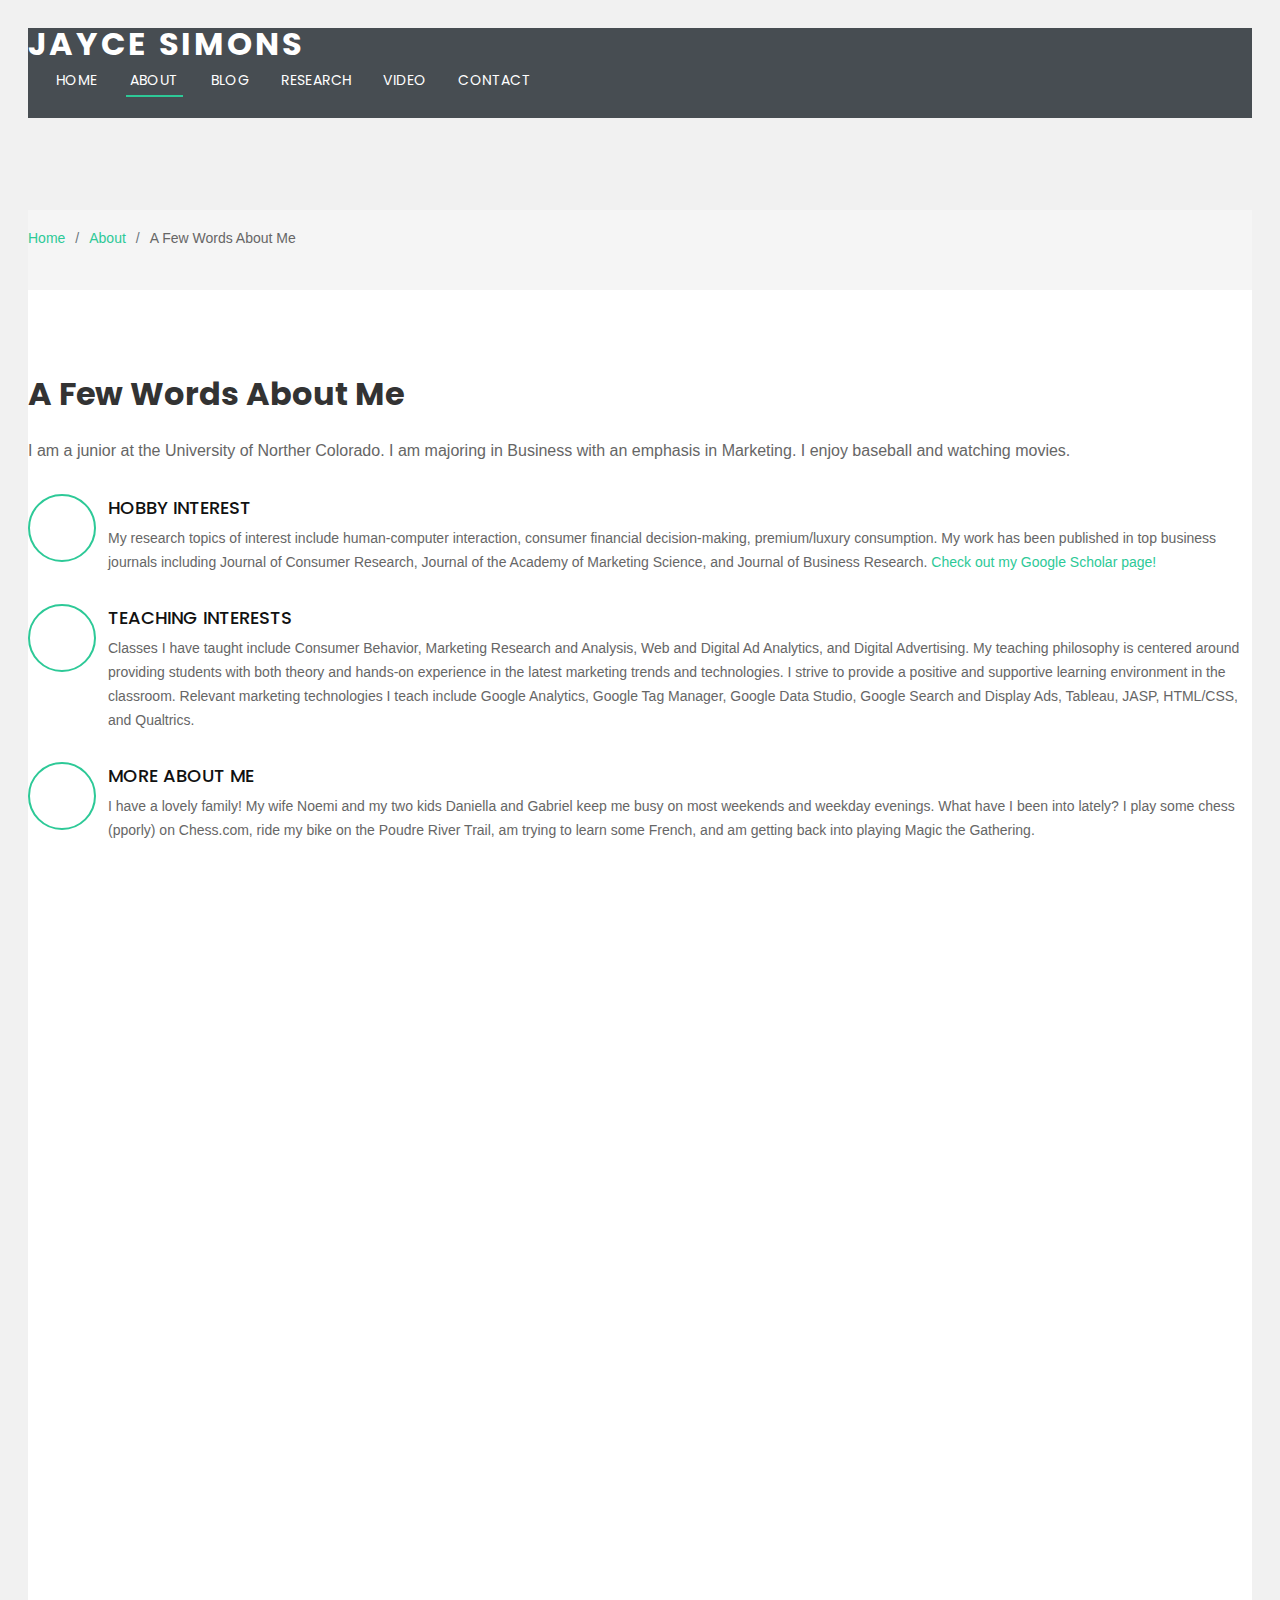
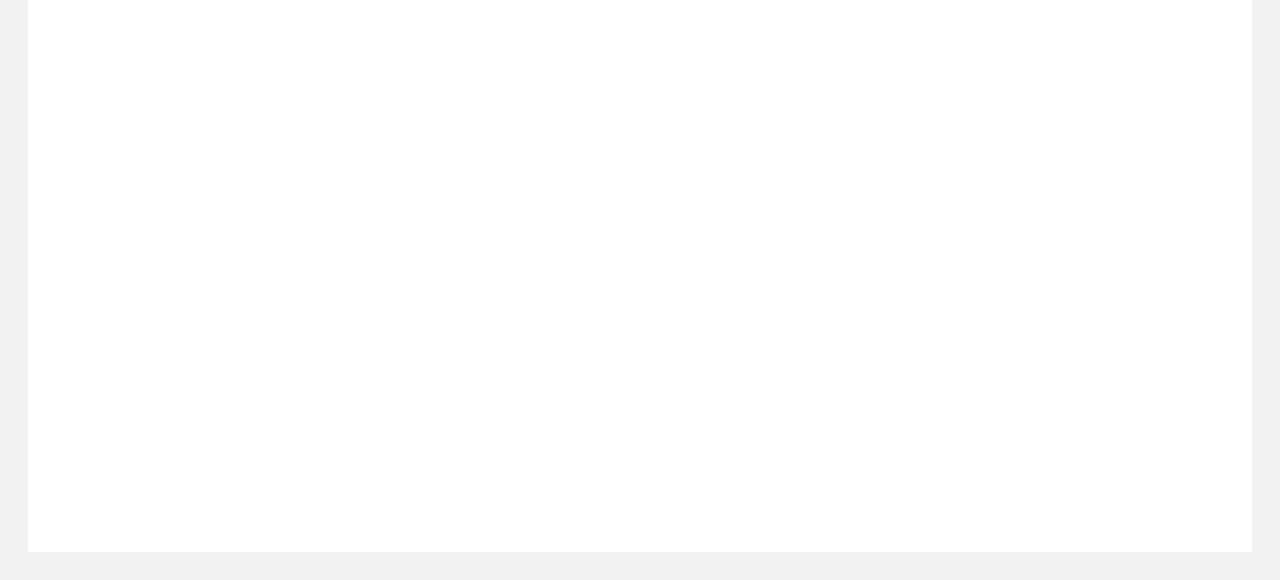
==== about.html @ 48fce74f "changed interest title" ====
<!DOCTYPE html>
<html lang="en">

<head>
  <meta charset="utf-8">
  <meta content="width=device-width, initial-scale=1.0" name="viewport">

  <title>A Few Words About Me</title>
  <meta name="description" content="This page is an overview of my professional and personal interests" >
  <meta name="keywords" content="Daniel Brannon, about me" >

  <!-- Favicons -->
  <link href="assets/img/cat-favicon.png" rel="icon">
  <link href="assets/img/apple-touch-icon.png" rel="apple-touch-icon">

  <!-- Google Fonts -->
  <link href="https://fonts.googleapis.com/css?family=Open+Sans:300,300i,400,400i,700,700i|Poppins:300,400,500,700" rel="stylesheet">

  <!-- Vendor CSS Files -->
  <link href="assets/vendor/aos/aos.css" rel="stylesheet">
  <link href="assets/vendor/bootstrap/css/bootstrap.min.css" rel="stylesheet">
  <link href="assets/vendor/bootstrap-icons/bootstrap-icons.css" rel="stylesheet">
  <link href="assets/vendor/boxicons/css/boxicons.min.css" rel="stylesheet">
  <link href="assets/vendor/glightbox/css/glightbox.min.css" rel="stylesheet">
  <link href="assets/vendor/swiper/swiper-bundle.min.css" rel="stylesheet">

  <!-- Template Main CSS File -->
  <link href="assets/css/style.css" rel="stylesheet">

</head>

<body>

  <!-- ======= Header ======= -->
  <header id="header" class="fixed-top d-flex align-items-center ">
    <div class="container d-flex justify-content-between align-items-center">

      <div id="logo">
        <h1><a href="index.html">Jayce Simons</a></h1> <!-- use this to place your name at the top left of the page THIS IS A TEST OF WEB VSTUDIO-->
      </div>

      <nav id="navbar" class="navbar">
        <ul>
          <li><a class="nav-link scrollto " href="index.html">Home</a></li>
          <li><a class="nav-link scrollto active" href="about.html">About</a></li>
          <li><a class="nav-link scrollto" href="blog.html">Blog</a></li>
          <li><a class="nav-link scrollto" href="research1.html">Research</a></li>
          <li><a class="nav-link scrollto" href="video.html">Video</a></li>
          <li><a class="nav-link scrollto" href="contact.html">Contact</a></li>
        </ul>
        <i class="bi bi-list mobile-nav-toggle"></i>
      </nav><!-- .navbar -->
    </div>
  </header><!-- End Header -->

  <main id="main">

    <!-- ======= Breadcrumbs Section ======= -->
    <section class="breadcrumbs">
      <div class="container">

        <div class="d-flex justify-content-between align-items-center">
          <ol>
            <li><a href="index.html">Home</a></li>
            <li><a href="about.html">About</a></li>
            <li>A Few Words About Me</li>
          </ol>
        </div>

      </div>
    </section><!-- Breadcrumbs Section -->

    <!-- ======= About Section ======= -->
    <section id="about">
      <div class="container" data-aos="fade-up">
        <div class="row about-container">

          <div class="col-lg-6 content order-lg-1 order-2">
            <h2 class="title">A Few Words About Me</h2>
            <p>
              I am a junior at the University of Norther Colorado. I am majoring in Business with an emphasis in Marketing. I enjoy baseball and watching movies.
            </p>

            <div class="icon-box" data-aos="fade-up" data-aos-delay="100">
              <div class="icon"><i class="bi bi-briefcase"></i></div>
              <h4 class="title"><a href="">Hobby Interest</a></h4>
              <p class="description">My research topics of interest include human-computer interaction, consumer financial decision-making, premium/luxury consumption. My work has been published in top business journals including Journal of Consumer Research, Journal of the Academy of Marketing Science, and Journal of Business Research. <a href = https://scholar.google.com/citations?user=rDQdoI0AAAAJ&hl=en> Check out my Google Scholar page!</a></p>
            </div>

            <div class="icon-box" data-aos="fade-up" data-aos-delay="200">
              <div class="icon"><i class="bi bi-card-checklist"></i></div>
              <h4 class="title"><a href="">Teaching Interests</a></h4>
              <p class="description">Classes I have taught include Consumer Behavior, Marketing Research and Analysis, Web and Digital Ad Analytics, and Digital Advertising. My teaching philosophy is centered around providing students with both theory and hands-on experience in the latest marketing trends and technologies. I strive to provide a positive and supportive learning environment in the classroom. Relevant marketing technologies I teach include Google Analytics, Google Tag Manager, Google Data Studio, Google Search and Display Ads, Tableau, JASP, HTML/CSS, and Qualtrics.</p>
            </div>

            <div class="icon-box" data-aos="fade-up" data-aos-delay="300">
              <div class="icon"><i class="bi bi-binoculars"></i></div>
              <h4 class="title"><a href="">More About Me</a></h4>
              <p class="description">I have a lovely family! My wife Noemi and my two kids Daniella and Gabriel keep me busy on most weekends and weekday evenings. What have I been into lately? I play some chess (pporly) on Chess.com, ride my bike on the Poudre River Trail, am trying to learn some French, and am getting back into playing Magic the Gathering.</p>
            </div>

          </div>

          <div class="col-lg-6 background order-lg-2 order-1" data-aos="fade-left" data-aos-delay="100"></div>
        </div>

      </div>
    </section><!-- End About Section -->

  </main><!-- End #main -->

  <a href="#" class="back-to-top d-flex align-items-center justify-content-center"><i class="bi bi-arrow-up-short"></i></a>

  <!-- Vendor JS Files -->
  <script src="assets/vendor/purecounter/purecounter.js"></script>
  <script src="assets/vendor/aos/aos.js"></script>
  <script src="assets/vendor/bootstrap/js/bootstrap.bundle.min.js"></script>
  <script src="assets/vendor/glightbox/js/glightbox.min.js"></script>
  <script src="assets/vendor/isotope-layout/isotope.pkgd.min.js"></script>
  <script src="assets/vendor/swiper/swiper-bundle.min.js"></script>
  <script src="assets/vendor/php-email-form/validate.js"></script>

  <!-- Template Main JS File -->
  <script src="assets/js/main.js"></script>

</body>

</html>
---- assets/css/style.css ----
/**
* Template Name: Regna - v4.7.0
* Template URL: https://bootstrapmade.com/regna-bootstrap-onepage-template/
* Author: BootstrapMade.com
* License: https://bootstrapmade.com/license/
*/

/*--------------------------------------------------------------
# General
--------------------------------------------------------------*/
body {
  background: #fff;
  color: #666666;
  font-family: "Open Sans", sans-serif;
}

a {
  color: #2dc997;
  text-decoration: none;
}

a:hover, a:active, a:focus {
  color: #2dca98;
  outline: none;
  text-decoration: none;
}

p {
  padding: 0;
  margin: 0 0 30px 0;
}

h1, h2, h3, h4, h5, h6 {
  font-family: "Poppins", sans-serif;
  font-weight: 400;
  margin: 0 0 20px 0;
  padding: 0;
}

/*--------------------------------------------------------------
# Back to top button
--------------------------------------------------------------*/
.back-to-top {
  position: fixed;
  visibility: hidden;
  opacity: 0;
  right: 15px;
  bottom: 15px;
  z-index: 996;
  background: #2dc997;
  width: 40px;
  height: 40px;
  border-radius: 4px;
  transition: all 0.4s;
}
.back-to-top i {
  font-size: 28px;
  color: #fff;
  line-height: 0;
}
.back-to-top:hover {
  background: #49d6a9;
  color: #fff;
}
.back-to-top.active {
  visibility: visible;
  opacity: 1;
}

/*--------------------------------------------------------------
# Disable AOS delay on mobile
--------------------------------------------------------------*/
@media screen and (max-width: 768px) {
  [data-aos-delay] {
    transition-delay: 0 !important;
  }
}
/*--------------------------------------------------------------
# Header
--------------------------------------------------------------*/
#header {
  height: 90px;
  transition: all 0.5s;
  z-index: 997;
  background: rgba(52, 59, 64, 0.9);
}
#header #logo h1 {
  font-size: 32px;
  margin: 0;
  line-height: 1;
  font-family: "Poppins", sans-serif;
  font-weight: 700;
  letter-spacing: 3px;
  text-transform: uppercase;
}
#header #logo h1 a, #header #logo h1 a:hover {
  color: #fff;
}
#header #logo img {
  padding: 0;
  margin: 0;
}
#header.header-transparent {
  background: transparent;
}
#header.header-scrolled {
  background: rgba(52, 59, 64, 0.9);
  height: 70px;
  transition: all 0.5s;
}

.scrolled-offset {
  margin-top: 70px;
}

/*--------------------------------------------------------------
# Navigation Menu
--------------------------------------------------------------*/
/**
* Desktop Navigation 
*/
.navbar {
  padding: 0;
}
.navbar ul {
  margin: 0;
  padding: 0;
  display: flex;
  list-style: none;
  align-items: center;
}
.navbar li {
  position: relative;
}
.navbar > ul > li {
  white-space: nowrap;
  padding: 10px 0 10px 24px;
}
.navbar a, .navbar a:focus {
  display: flex;
  align-items: center;
  justify-content: space-between;
  font-family: "Poppins", sans-serif;
  color: #fff;
  font-size: 14px;
  padding: 0 4px;
  white-space: nowrap;
  transition: 0.3s;
  letter-spacing: 0.4px;
  position: relative;
  text-transform: uppercase;
}
.navbar a i, .navbar a:focus i {
  font-size: 12px;
  line-height: 0;
  margin-left: 5px;
}
.navbar > ul > li > a:before {
  content: "";
  position: absolute;
  width: 100%;
  height: 2px;
  bottom: -6px;
  left: 0;
  background-color: #2dc997;
  visibility: hidden;
  transform: scaleX(0);
  transition: all 0.3s ease-in-out 0s;
}
.navbar a:hover:before, .navbar li:hover > a:before, .navbar .active:before {
  visibility: visible;
  transform: scaleX(1);
}
.navbar a:hover, .navbar .active, .navbar .active:focus, .navbar li:hover > a {
  color: #fff;
}
.navbar .dropdown ul {
  display: block;
  position: absolute;
  left: 24px;
  top: calc(100% + 30px);
  margin: 0;
  padding: 10px 0;
  z-index: 99;
  opacity: 0;
  visibility: hidden;
  background: #fff;
  box-shadow: 0px 0px 30px rgba(127, 137, 161, 0.25);
  transition: 0.3s;
}
.navbar .dropdown ul li {
  min-width: 200px;
}
.navbar .dropdown ul a {
  padding: 10px 20px;
  font-size: 14px;
  text-transform: none;
  color: #666666;
}
.navbar .dropdown ul a i {
  font-size: 12px;
}
.navbar .dropdown ul a:hover, .navbar .dropdown ul .active:hover, .navbar .dropdown ul li:hover > a {
  color: #2dc997;
}
.navbar .dropdown:hover > ul {
  opacity: 1;
  top: 100%;
  visibility: visible;
}
.navbar .dropdown .dropdown ul {
  top: 0;
  left: calc(100% - 30px);
  visibility: hidden;
}
.navbar .dropdown .dropdown:hover > ul {
  opacity: 1;
  top: 0;
  left: 100%;
  visibility: visible;
}
@media (max-width: 1366px) {
  .navbar .dropdown .dropdown ul {
    left: -90%;
  }
  .navbar .dropdown .dropdown:hover > ul {
    left: -100%;
  }
}

/**
* Mobile Navigation 
*/
.mobile-nav-toggle {
  color: #fff;
  font-size: 28px;
  cursor: pointer;
  display: none;
  line-height: 0;
  transition: 0.5s;
}

@media (max-width: 991px) {
  .mobile-nav-toggle {
    display: block;
  }

  .navbar ul {
    display: none;
  }
}
.navbar-mobile {
  position: fixed;
  overflow: hidden;
  top: 0;
  right: 0;
  left: 0;
  bottom: 0;
  background: rgba(77, 77, 77, 0.9);
  transition: 0.3s;
  z-index: 999;
}
.navbar-mobile .mobile-nav-toggle {
  position: absolute;
  top: 15px;
  right: 15px;
}
.navbar-mobile ul {
  display: block;
  position: absolute;
  top: 55px;
  right: 15px;
  bottom: 15px;
  left: 15px;
  padding: 10px 0;
  background-color: #fff;
  overflow-y: auto;
  transition: 0.3s;
}
.navbar-mobile > ul > li {
  padding: 0;
}
.navbar-mobile a:hover:before, .navbar-mobile li:hover > a:before, .navbar-mobile .active:before {
  visibility: hidden;
}
.navbar-mobile a, .navbar-mobile a:focus {
  padding: 10px 20px;
  font-size: 15px;
  color: #666666;
}
.navbar-mobile a:hover, .navbar-mobile .active, .navbar-mobile li:hover > a {
  color: #2dc997;
}
.navbar-mobile .getstarted, .navbar-mobile .getstarted:focus {
  margin: 15px;
}
.navbar-mobile .dropdown ul {
  position: static;
  display: none;
  margin: 10px 20px;
  padding: 10px 0;
  z-index: 99;
  opacity: 1;
  visibility: visible;
  background: #fff;
  box-shadow: 0px 0px 30px rgba(127, 137, 161, 0.25);
}
.navbar-mobile .dropdown ul li {
  min-width: 200px;
}
.navbar-mobile .dropdown ul a {
  padding: 10px 20px;
}
.navbar-mobile .dropdown ul a i {
  font-size: 12px;
}
.navbar-mobile .dropdown ul a:hover, .navbar-mobile .dropdown ul .active:hover, .navbar-mobile .dropdown ul li:hover > a {
  color: #2dc997;
}
.navbar-mobile .dropdown > .dropdown-active {
  display: block;
}

/*--------------------------------------------------------------
# Hero Section
--------------------------------------------------------------*/
#hero {
  width: 100%;
  height: 100vh;
  background: url(../img/hero-bg.jpg) top center;
  background-size: cover;
  position: relative;
}
@media (min-width: 1024px) {
  #hero {
    background-attachment: fixed;
  }
}
#hero:before {
  content: "";
  background: rgba(0, 0, 0, 0.6);
  position: absolute;
  bottom: 0;
  top: 0;
  left: 0;
  right: 0;
}
#hero .hero-container {
  position: absolute;
  bottom: 0;
  top: 0;
  left: 0;
  right: 0;
  display: flex;
  justify-content: center;
  align-items: center;
  flex-direction: column;
  text-align: center;
}
#hero h1 {
  margin: 30px 0 10px 0;
  font-size: 48px;
  font-weight: 700;
  line-height: 56px;
  text-transform: uppercase;
  color: #fff;
}
@media (max-width: 768px) {
  #hero h1 {
    font-size: 28px;
    line-height: 36px;
  }
}
#hero h2 {
  color: #eee;
  margin-bottom: 50px;
  font-size: 24px;
}
@media (max-width: 768px) {
  #hero h2 {
    font-size: 18px;
    line-height: 24px;
    margin-bottom: 30px;
  }
}
#hero .btn-get-started {
  font-family: "Poppins", sans-serif;
  text-transform: uppercase;
  font-weight: 500;
  font-size: 16px;
  letter-spacing: 1px;
  display: inline-block;
  padding: 8px 28px;
  border-radius: 50px;
  transition: 0.5s;
  margin: 10px;
  border: 2px solid #fff;
  color: #fff;
}
#hero .btn-get-started:hover {
  background: #2dc997;
  border: 2px solid #2dc997;
}

/*--------------------------------------------------------------
# Sections
--------------------------------------------------------------*/
section {
  overflow: hidden;
}

/* Sections Header
--------------------------------*/
.section-header .section-title {
  font-size: 32px;
  color: #111;
  text-transform: uppercase;
  text-align: center;
  font-weight: 700;
  margin-bottom: 5px;
}
.section-header .section-description {
  text-align: center;
  padding-bottom: 40px;
  color: #999;
}

/*--------------------------------------------------------------
# Breadcrumbs
--------------------------------------------------------------*/
.breadcrumbs {
  padding: 20px 0;
  background-color: whitesmoke;
  min-height: 40px;
  margin-top: 92px;
}
.breadcrumbs h2 {
  font-size: 24px;
  font-weight: 300;
  margin: 0;
}
@media (max-width: 992px) {
  .breadcrumbs h2 {
    margin: 0 0 10px 0;
  }
}
.breadcrumbs ol {
  display: flex;
  flex-wrap: wrap;
  list-style: none;
  padding: 0;
  margin: 0;
  font-size: 14px;
}
.breadcrumbs ol li + li {
  padding-left: 10px;
}
.breadcrumbs ol li + li::before {
  display: inline-block;
  padding-right: 10px;
  color: #6c757d;
  content: "/";
}
@media (max-width: 768px) {
  .breadcrumbs .d-flex {
    display: block !important;
  }
  .breadcrumbs ol {
    display: block;
  }
  .breadcrumbs ol li {
    display: inline-block;
  }
}

/* A Few Words About Me Section
--------------------------------*/
#about {
  background: #fff;
  padding: 80px 0;
}
#about .about-container .background {
  min-height: 1200px;
  background: url(https://github.com/JayceSimons/simplesite/blob/main/assets/img/About%20Me%20image.jpg?raw=true) center top no-repeat; /* this sets the image and properties on the about page */
  margin-bottom: 0px;
}
#about .about-container .content {
  background: #fff;
}
#about .about-container .title {
  color: #333;
  font-weight: 700;
  font-size: 32px;
}
@media (max-width: 768px) {
  #about .about-container .title {
    padding-top: 15px;
  }
}
#about .about-container p {
  line-height: 26px;
}
#about .about-container p:last-child {
  margin-bottom: 0;
}
#about .about-container .icon-box {
  background: #fff;
  background-size: cover;
  padding: 0 0 30px 0;
}
#about .about-container .icon-box .icon {
  float: left;
  background: #fff;
  width: 64px;
  height: 64px;
  display: flex;
  justify-content: center;
  align-items: center;
  flex-direction: column;
  text-align: center;
  border-radius: 50%;
  border: 2px solid #2dc997;
}
#about .about-container .icon-box .icon i {
  color: #2dc997;
  font-size: 24px;
  line-height: 0;
}
#about .about-container .icon-box .title {
  margin-left: 80px;
  font-weight: 500;
  margin-bottom: 5px;
  font-size: 18px;
  text-transform: uppercase;
}
#about .about-container .icon-box .title a {
  color: #111;
}
#about .about-container .icon-box .description {
  margin-left: 80px;
  line-height: 24px;
  font-size: 14px;
}

/* Blog Section
--------------------------------*/
body {
  font-family: Arial;
  padding: 20px;
  background: #f1f1f1;
}

/* Header/Blog Title */
.header {
  padding: 30px;
  font-size: 40px;
  text-align: center;
  background: white;
}

/* Create two unequal columns that floats next to each other */
/* Left column */
.leftcolumn {
  float: left;
  width: 75%;
}

/* Right column */
.rightcolumn {
  float: right;
  width: 25%;
  padding-left: 20px;
}

/* Blog image */
.blogimg {
  background-color: rgb(253, 250, 250);
  width: 70%;
  padding: 1px;
}

/* Add a card effect for articles */
.card {
  background-color: rgb(250, 248, 248);
  padding: 20px;
  margin-top: 20px;
}

/* Clear floats after the columns */
.row:after {
  content: "";
  display: table;
  clear: both;
}

/* Services Section
--------------------------------*/
#services {
  background: #fff;
  background-size: cover;
  padding: 80px 0 60px 0;
}
#services .box {
  padding: 50px 20px;
  margin-bottom: 50px;
  text-align: center;
  border: 1px solid #e6e6e6;
  height: 200px;
  position: relative;
  background: #fafafa;
}
#services .icon {
  position: absolute;
  top: -36px;
  left: calc(50% - 36px);
  transition: 0.2s;
  border-radius: 50%;
  border: 6px solid #fff;
  display: flex;
  justify-content: center;
  align-items: center;
  flex-direction: column;
  text-align: center;
  width: 72px;
  height: 72px;
  background: #2dc997;
}
#services .icon a {
  display: inline-block;
}
#services .icon i {
  color: #fff;
  font-size: 24px;
  line-height: 0;
}
#services .box:hover .icon {
  background: #fff;
  border: 2px solid #2dc997;
}
#services .box:hover .icon i {
  color: #2dc997;
}
#services .box:hover .icon a {
  color: #2dc997;
}
#services .title {
  font-weight: 700;
  font-size: 18px;
  margin-bottom: 15px;
  text-transform: uppercase;
}
#services .title a {
  color: #111;
}
#services .description {
  font-size: 14px;
  line-height: 24px;
}

/* Call To Action Section
--------------------------------*/
#call-to-action {
  background: linear-gradient(rgba(0, 0, 0, 0.6), rgba(0, 0, 0, 0.6)), url(../img/call-to-action-bg.jpg) fixed center center;
  background-size: cover;
  padding: 80px 0;
}
@media (max-width: 1024px) {
  #call-to-action {
    background-attachment: scroll;
  }
}
#call-to-action .cta-title {
  color: #fff;
  font-size: 28px;
  font-weight: 700;
}
#call-to-action .cta-text {
  color: #fff;
}
@media (min-width: 769px) {
  #call-to-action .cta-btn-container {
    display: flex;
    align-items: center;
    justify-content: flex-end;
  }
}
#call-to-action .cta-btn {
  font-family: "Poppins", sans-serif;
  text-transform: uppercase;
  font-weight: 500;
  font-size: 16px;
  letter-spacing: 1px;
  display: inline-block;
  padding: 8px 30px;
  border-radius: 50px;
  transition: 0.5s;
  margin: 10px;
  border: 2px solid #fff;
  color: #fff;
}
#call-to-action .cta-btn:hover {
  background: #2dc997;
  border: 2px solid #2dc997;
}

/* Research Portfolio Section
--------------------------------*/
#portfolio {
  background: #f7f7f7;
  padding: 80px 0;
}
#portfolio #portfolio-flters {
  padding: 0;
  margin: 0 auto 25px auto;
  list-style: none;
  text-align: center;
  border-radius: 50px;
}
#portfolio #portfolio-flters li {
  cursor: pointer;
  display: inline-block;
  padding: 12px 18px 14px 18px;
  font-size: 14px;
  font-weight: 500;
  line-height: 1;
  color: #666666;
  margin: 0 5px 10px 5px;
  transition: all ease-in-out 0.3s;
  background: white;
  border-radius: 4px;
}
#portfolio #portfolio-flters li:hover, #portfolio #portfolio-flters li.filter-active {
  color: #fff;
  background: #2dc997;
}
#portfolio #portfolio-flters li:last-child {
  margin-right: 0;
}
#portfolio .portfolio-item {
  margin-bottom: 30px;
  overflow: hidden;
}
#portfolio .portfolio-item img {
  position: relative;
  top: 0;
  transition: all 0.6s cubic-bezier(0.645, 0.045, 0.355, 1);
}
#portfolio .portfolio-item .portfolio-info {
  opacity: 0;
  position: absolute;
  left: 12px;
  right: 12px;
  bottom: -50px;
  z-index: 3;
  transition: all ease-in-out 0.3s;
  background: #2dc997;
  padding: 15px 20px;
}
#portfolio .portfolio-item .portfolio-info h4 {
  font-size: 18px;
  color: #fff;
  font-weight: 600;
}
#portfolio .portfolio-item .portfolio-info p {
  color: #fff;
  font-size: 14px;
  margin-bottom: 0;
}
#portfolio .portfolio-item .portfolio-info .preview-link, #portfolio .portfolio-item .portfolio-info .details-link {
  position: absolute;
  right: 50px;
  font-size: 24px;
  top: calc(50% - 18px);
  color: white;
  transition: ease-in-out 0.3s;
}
#portfolio .portfolio-item .portfolio-info .preview-link:hover, #portfolio .portfolio-item .portfolio-info .details-link:hover {
  color: #a4ebd4;
}
#portfolio .portfolio-item .portfolio-info .details-link {
  right: 15px;
}
#portfolio .portfolio-item:hover img {
  top: -30px;
}
#portfolio .portfolio-item:hover .portfolio-info {
  opacity: 1;
  bottom: 0;
}

/*--------------------------------------------------------------
# Research Portfolio Details
--------------------------------------------------------------*/
.portfolio-details {
  padding-top: 40px;
}
.portfolio-details .portfolio-details-slider img {
  width: 100%;
}
.portfolio-details .portfolio-details-slider .swiper-pagination {
  margin-top: 20px;
  position: relative;
}
.portfolio-details .portfolio-details-slider .swiper-pagination .swiper-pagination-bullet {
  width: 12px;
  height: 12px;
  background-color: #fff;
  opacity: 1;
  border: 1px solid #2dc997;
}
.portfolio-details .portfolio-details-slider .swiper-pagination .swiper-pagination-bullet-active {
  background-color: #2dc997;
}
.portfolio-details .portfolio-info {
  padding: 30px;
  box-shadow: 0px 0 30px rgba(102, 102, 102, 0.08);
}
.portfolio-details .portfolio-info h3 {
  font-size: 22px;
  font-weight: 700;
  margin-bottom: 20px;
  padding-bottom: 20px;
  border-bottom: 1px solid #eee;
}
.portfolio-details .portfolio-info ul {
  list-style: none;
  padding: 0;
  font-size: 15px;
}
.portfolio-details .portfolio-info ul li + li {
  margin-top: 10px;
}
.portfolio-details .portfolio-description {
  padding-top: 30px;
}
.portfolio-details .portfolio-description h2 {
  font-size: 26px;
  font-weight: 700;
  margin-bottom: 20px;
}
.portfolio-details .portfolio-description p {
  padding: 0;
}

/* MX Lab Section
--------------------------------*/
#team {
  background: #fff;
  padding: 80px 0 60px 0;
}
#team .member {
  text-align: center;
  margin-bottom: 20px;
}
#team .member .pic {
  margin-bottom: 15px;
  overflow: hidden;
  height: 260px;
}
#team .member .pic img {
  max-width: 100%;
}
#team .member h4 {
  font-weight: 700;
  margin-bottom: 2px;
  font-size: 18px;
}
#team .member span {
  font-style: italic;
  display: block;
  font-size: 13px;
}
#team .member .social {
  margin-top: 15px;
}
#team .member .social a {
  color: #b3b3b3;
}
#team .member .social a:hover {
  color: #2dc997;
}
#team .member .social i {
  font-size: 18px;
  margin: 0 2px;
}

/* Contact Section
--------------------------------*/
#contact {
  background: #f7f7f7;
  padding: 80px 0 40px 0;
}
#contact #google-map {
  height: 300px;
  margin-bottom: 20px;
}
#contact .info {
  color: #333333;
}
#contact .info i {
  font-size: 32px;
  color: #2dc997;
  float: left;
  line-height: 0;
}
#contact .info p {
  padding: 0 0 10px 50px;
  margin-bottom: 20px;
  line-height: 22px;
  font-size: 14px;
}
#contact .info .email p {
  padding-top: 5px;
}
#contact .social-links {
  padding: 20px 0;
}
#contact .social-links a {
  font-size: 18px;
  background: #333;
  color: #fff;
  line-height: 1;
  border-radius: 50%;
  text-align: center;
  width: 36px;
  height: 36px;
  transition: 0.3s;
  display: inline-flex;
  align-items: center;
  justify-content: center;
}
#contact .social-links a i {
  line-height: 0;
}
#contact .social-links a:hover {
  background: #2dc997;
  color: #fff;
}
#contact .php-email-form .error-message {
  display: none;
  color: #fff;
  background: #ed3c0d;
  text-align: left;
  padding: 15px;
  font-weight: 600;
}
#contact .php-email-form .error-message br + br {
  margin-top: 25px;
}
#contact .php-email-form .sent-message {
  display: none;
  color: #fff;
  background: #18d26e;
  text-align: center;
  padding: 15px;
  font-weight: 600;
}
#contact .php-email-form .loading {
  display: none;
  background: #fff;
  text-align: center;
  padding: 15px;
}
#contact .php-email-form .loading:before {
  content: "";
  display: inline-block;
  border-radius: 50%;
  width: 24px;
  height: 24px;
  margin: 0 10px -6px 0;
  border: 3px solid #18d26e;
  border-top-color: #eee;
  -webkit-animation: animate-loading 1s linear infinite;
  animation: animate-loading 1s linear infinite;
}
#contact .php-email-form input, #contact .php-email-form textarea {
  border-radius: 0;
  box-shadow: none;
  font-size: 14px;
}
#contact .php-email-form input::focus, #contact .php-email-form textarea::focus {
  background-color: #2dc997;
}
#contact .php-email-form button[type=submit] {
  background: #2dc997;
  border: 0;
  padding: 10px 24px;
  color: #fff;
  transition: 0.4s;
}
#contact .php-email-form button[type=submit]:hover {
  background: #51d8ad;
}
@-webkit-keyframes animate-loading {
  0% {
    transform: rotate(0deg);
  }
  100% {
    transform: rotate(360deg);
  }
}
@keyframes animate-loading {
  0% {
    transform: rotate(0deg);
  }
  100% {
    transform: rotate(360deg);
  }
}

/*--------------------------------------------------------------
# Footer
--------------------------------------------------------------*/
#footer {
  background: #343b40;
  padding: 30px 0;
  color: #fff;
  font-size: 14px;
}
#footer .copyright {
  text-align: center;
}
#footer .credits {
  padding-top: 10px;
  text-align: center;
  font-size: 13px;
  color: #ccc;
}
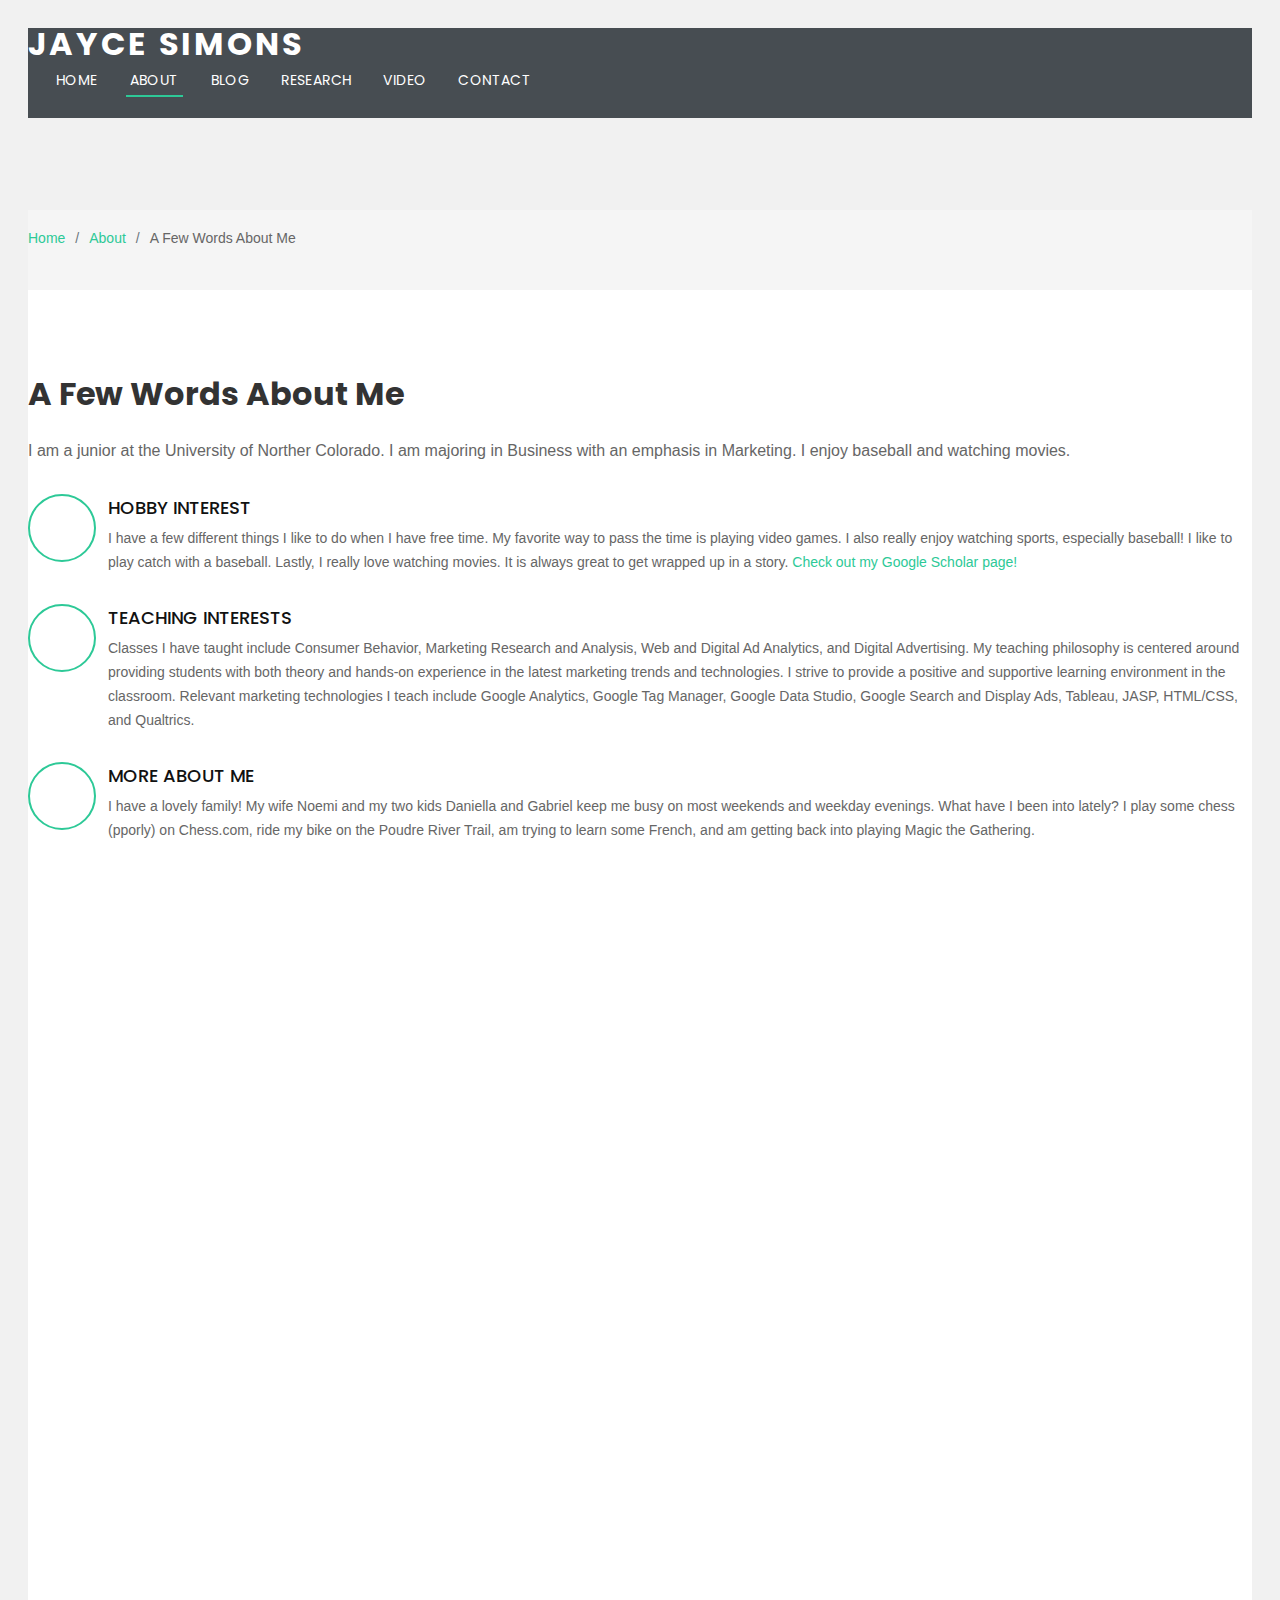
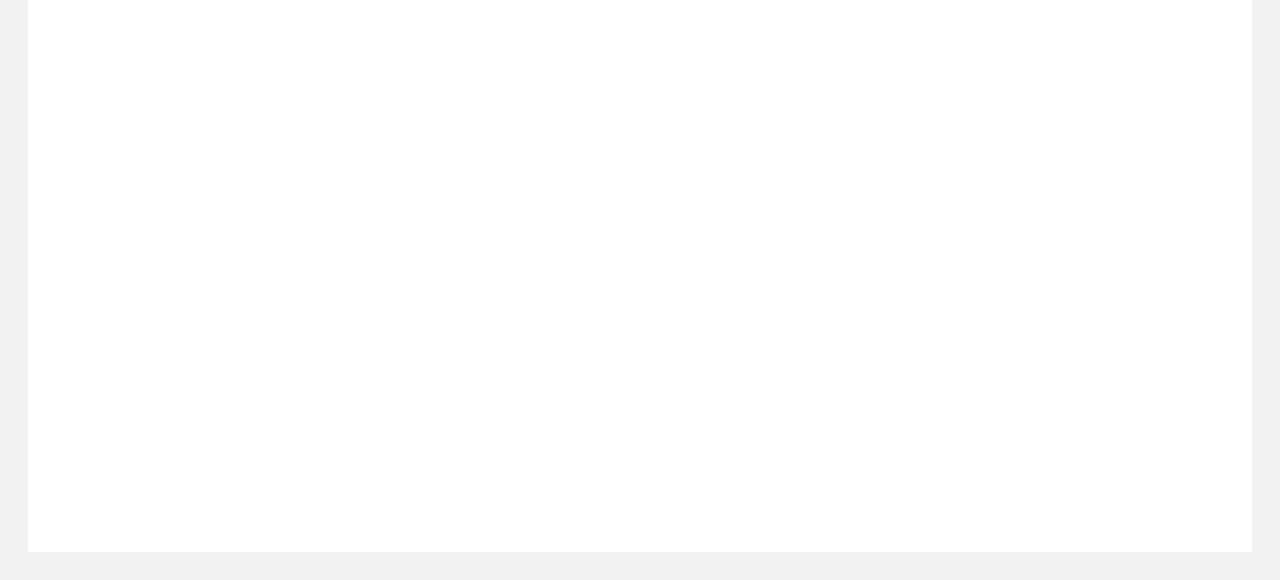
==== commit 323c8bf8: "changed free time interests text" ====
--- a/about.html
+++ b/about.html
@@ -84,7 +84,7 @@
             <div class="icon-box" data-aos="fade-up" data-aos-delay="100">
               <div class="icon"><i class="bi bi-briefcase"></i></div>
               <h4 class="title"><a href="">Hobby Interest</a></h4>
-              <p class="description">My research topics of interest include human-computer interaction, consumer financial decision-making, premium/luxury consumption. My work has been published in top business journals including Journal of Consumer Research, Journal of the Academy of Marketing Science, and Journal of Business Research. <a href = https://scholar.google.com/citations?user=rDQdoI0AAAAJ&hl=en> Check out my Google Scholar page!</a></p>
+              <p class="description">I have a few different things I like to do when I have free time. My favorite way to pass the time is playing video games. I also really enjoy watching sports, especially baseball! I like to play catch with a baseball. Lastly, I really love watching movies. It is always great to get wrapped up in a story. <a href = https://scholar.google.com/citations?user=rDQdoI0AAAAJ&hl=en> Check out my Google Scholar page!</a></p>
             </div>
 
             <div class="icon-box" data-aos="fade-up" data-aos-delay="200">
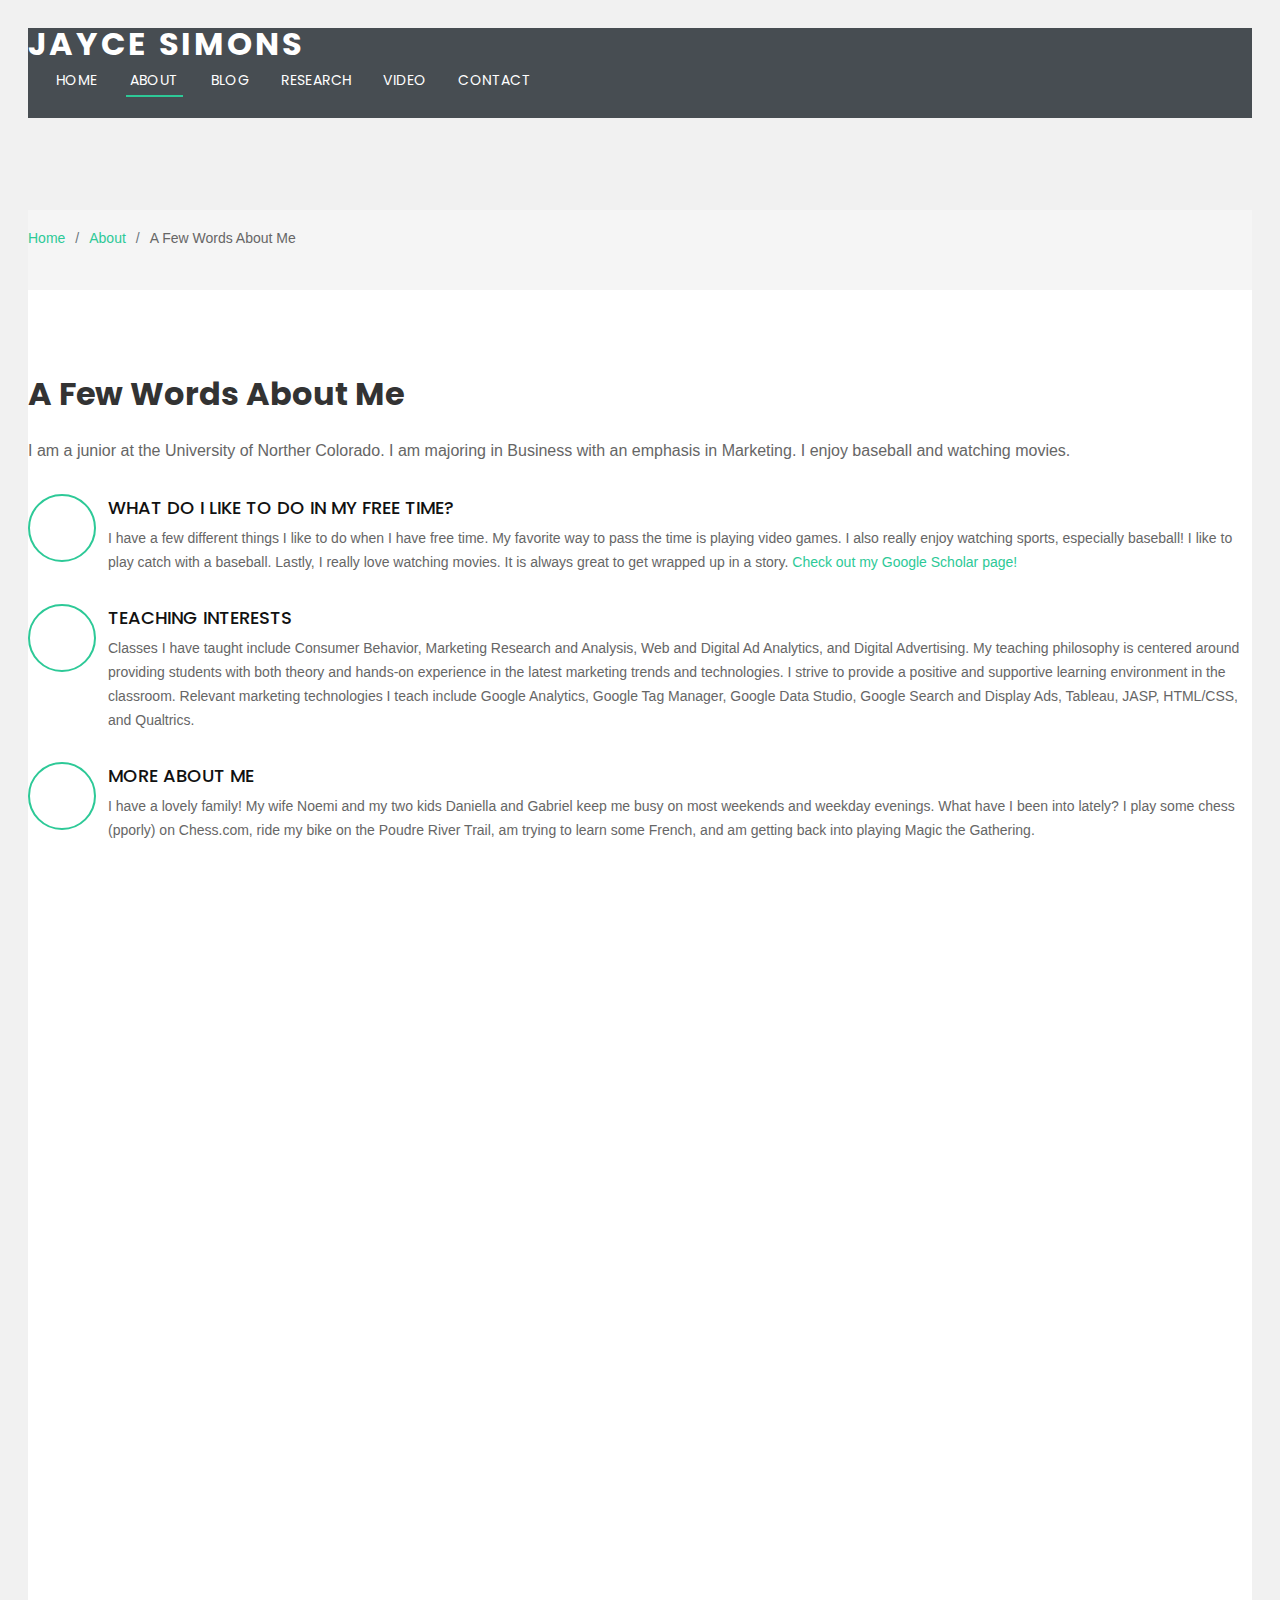
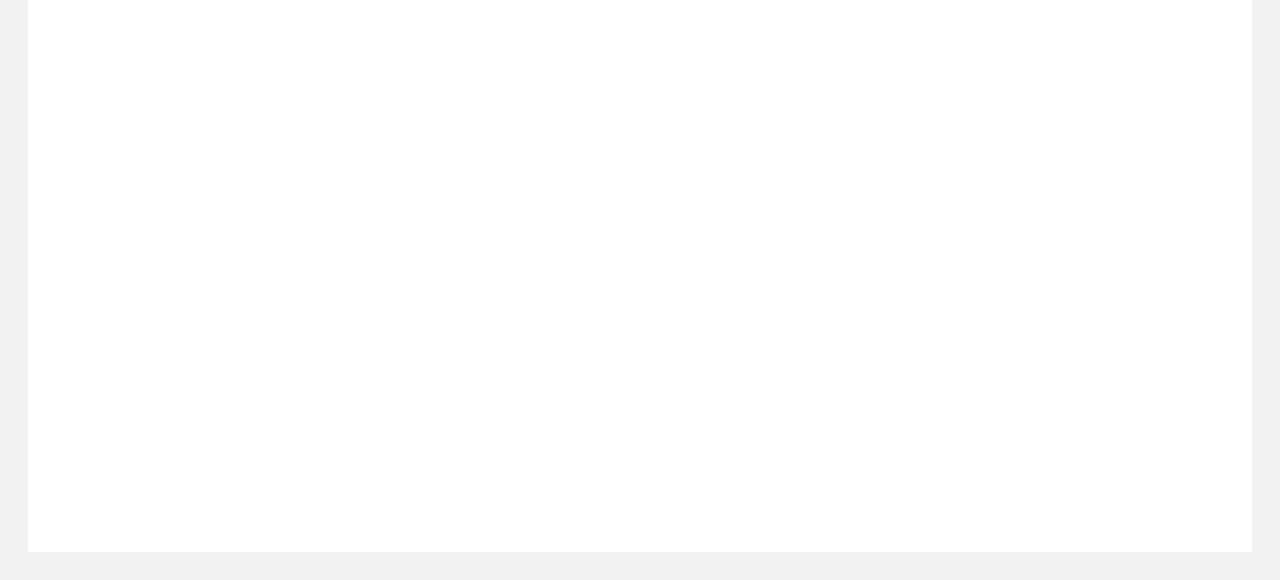
==== commit bc9c255d: "changed free time interests title" ====
--- a/about.html
+++ b/about.html
@@ -83,7 +83,7 @@
 
             <div class="icon-box" data-aos="fade-up" data-aos-delay="100">
               <div class="icon"><i class="bi bi-briefcase"></i></div>
-              <h4 class="title"><a href="">Hobby Interest</a></h4>
+              <h4 class="title"><a href="">What do I like to do in my free time?</a></h4>
               <p class="description">I have a few different things I like to do when I have free time. My favorite way to pass the time is playing video games. I also really enjoy watching sports, especially baseball! I like to play catch with a baseball. Lastly, I really love watching movies. It is always great to get wrapped up in a story. <a href = https://scholar.google.com/citations?user=rDQdoI0AAAAJ&hl=en> Check out my Google Scholar page!</a></p>
             </div>
 
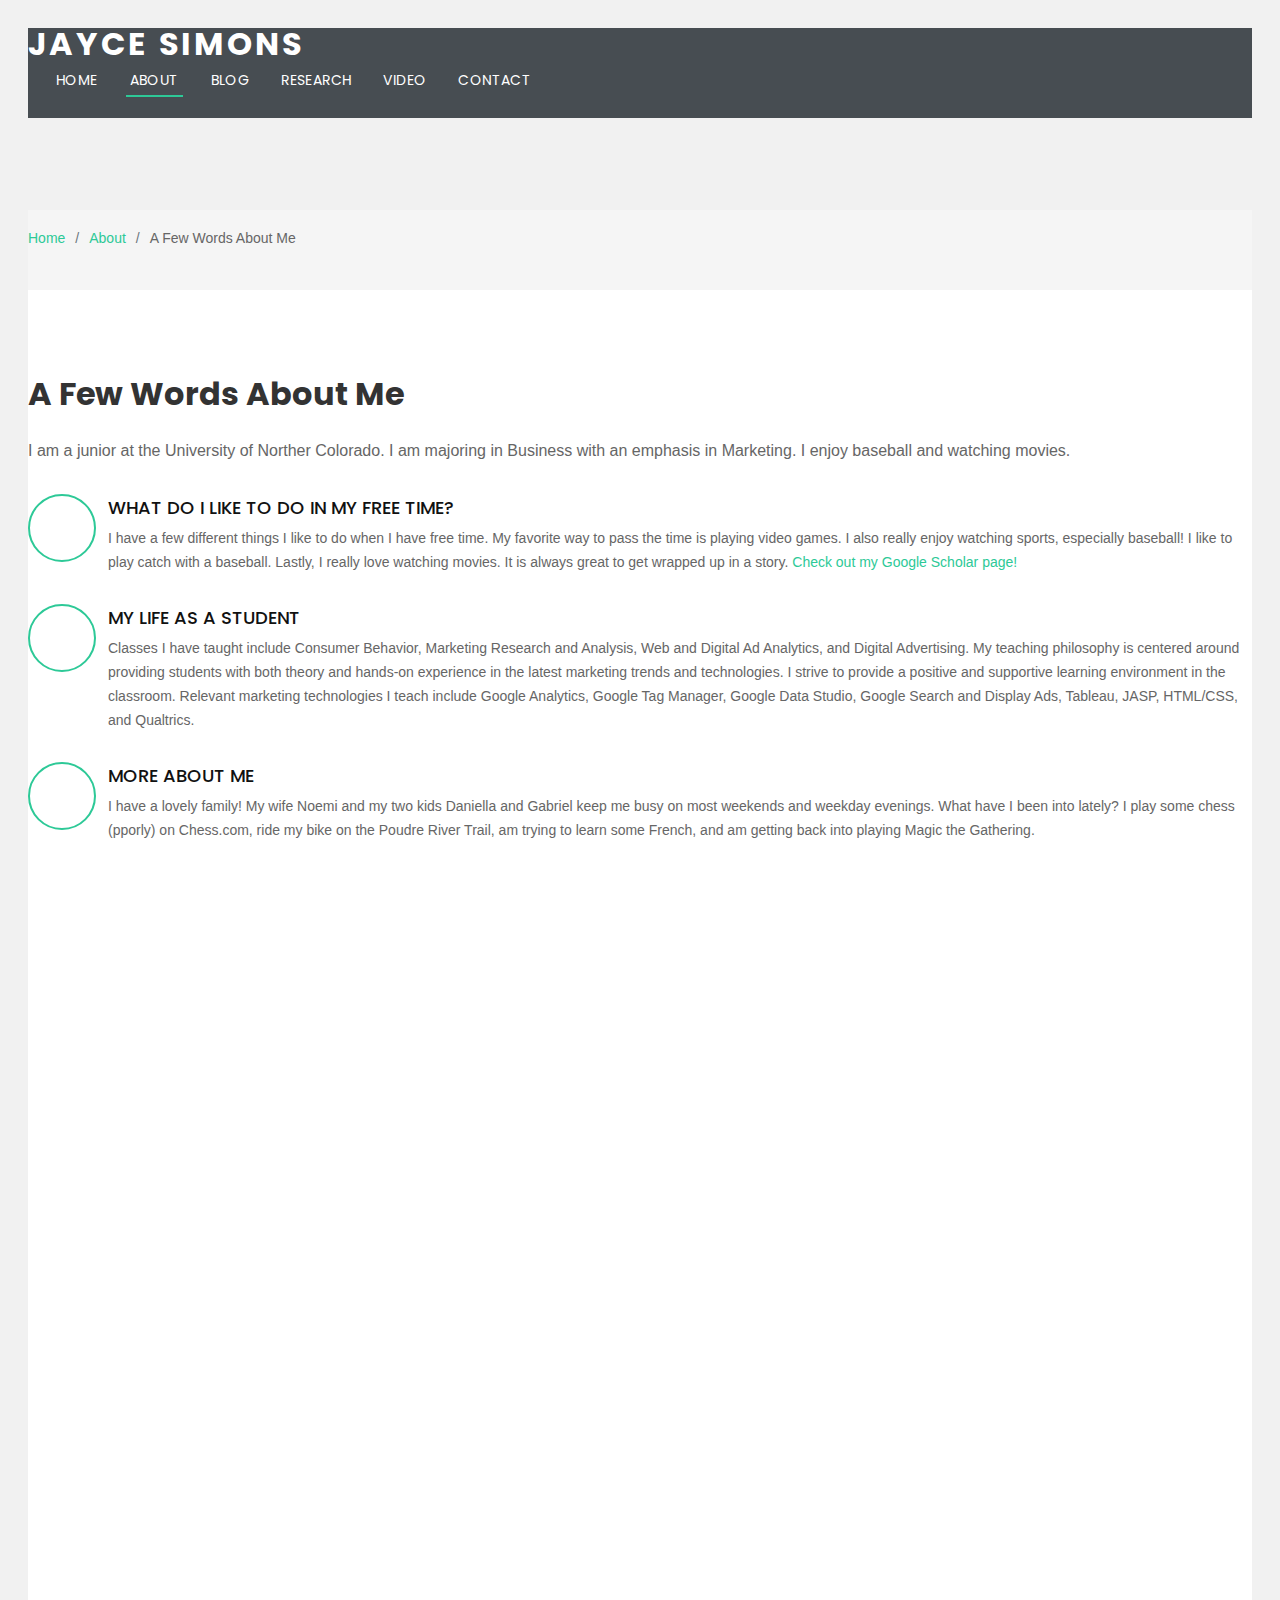
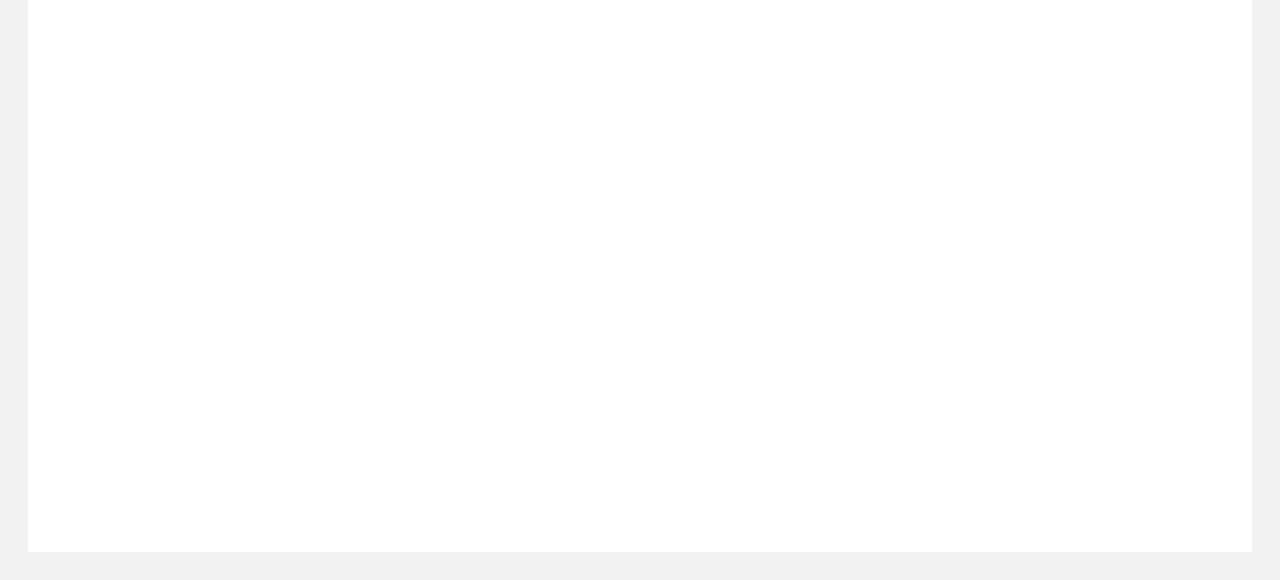
==== commit 60933a8b: "changed second about me topic title" ====
--- a/about.html
+++ b/about.html
@@ -89,7 +89,7 @@
 
             <div class="icon-box" data-aos="fade-up" data-aos-delay="200">
               <div class="icon"><i class="bi bi-card-checklist"></i></div>
-              <h4 class="title"><a href="">Teaching Interests</a></h4>
+              <h4 class="title"><a href="">My Life as a Student</a></h4>
               <p class="description">Classes I have taught include Consumer Behavior, Marketing Research and Analysis, Web and Digital Ad Analytics, and Digital Advertising. My teaching philosophy is centered around providing students with both theory and hands-on experience in the latest marketing trends and technologies. I strive to provide a positive and supportive learning environment in the classroom. Relevant marketing technologies I teach include Google Analytics, Google Tag Manager, Google Data Studio, Google Search and Display Ads, Tableau, JASP, HTML/CSS, and Qualtrics.</p>
             </div>
 
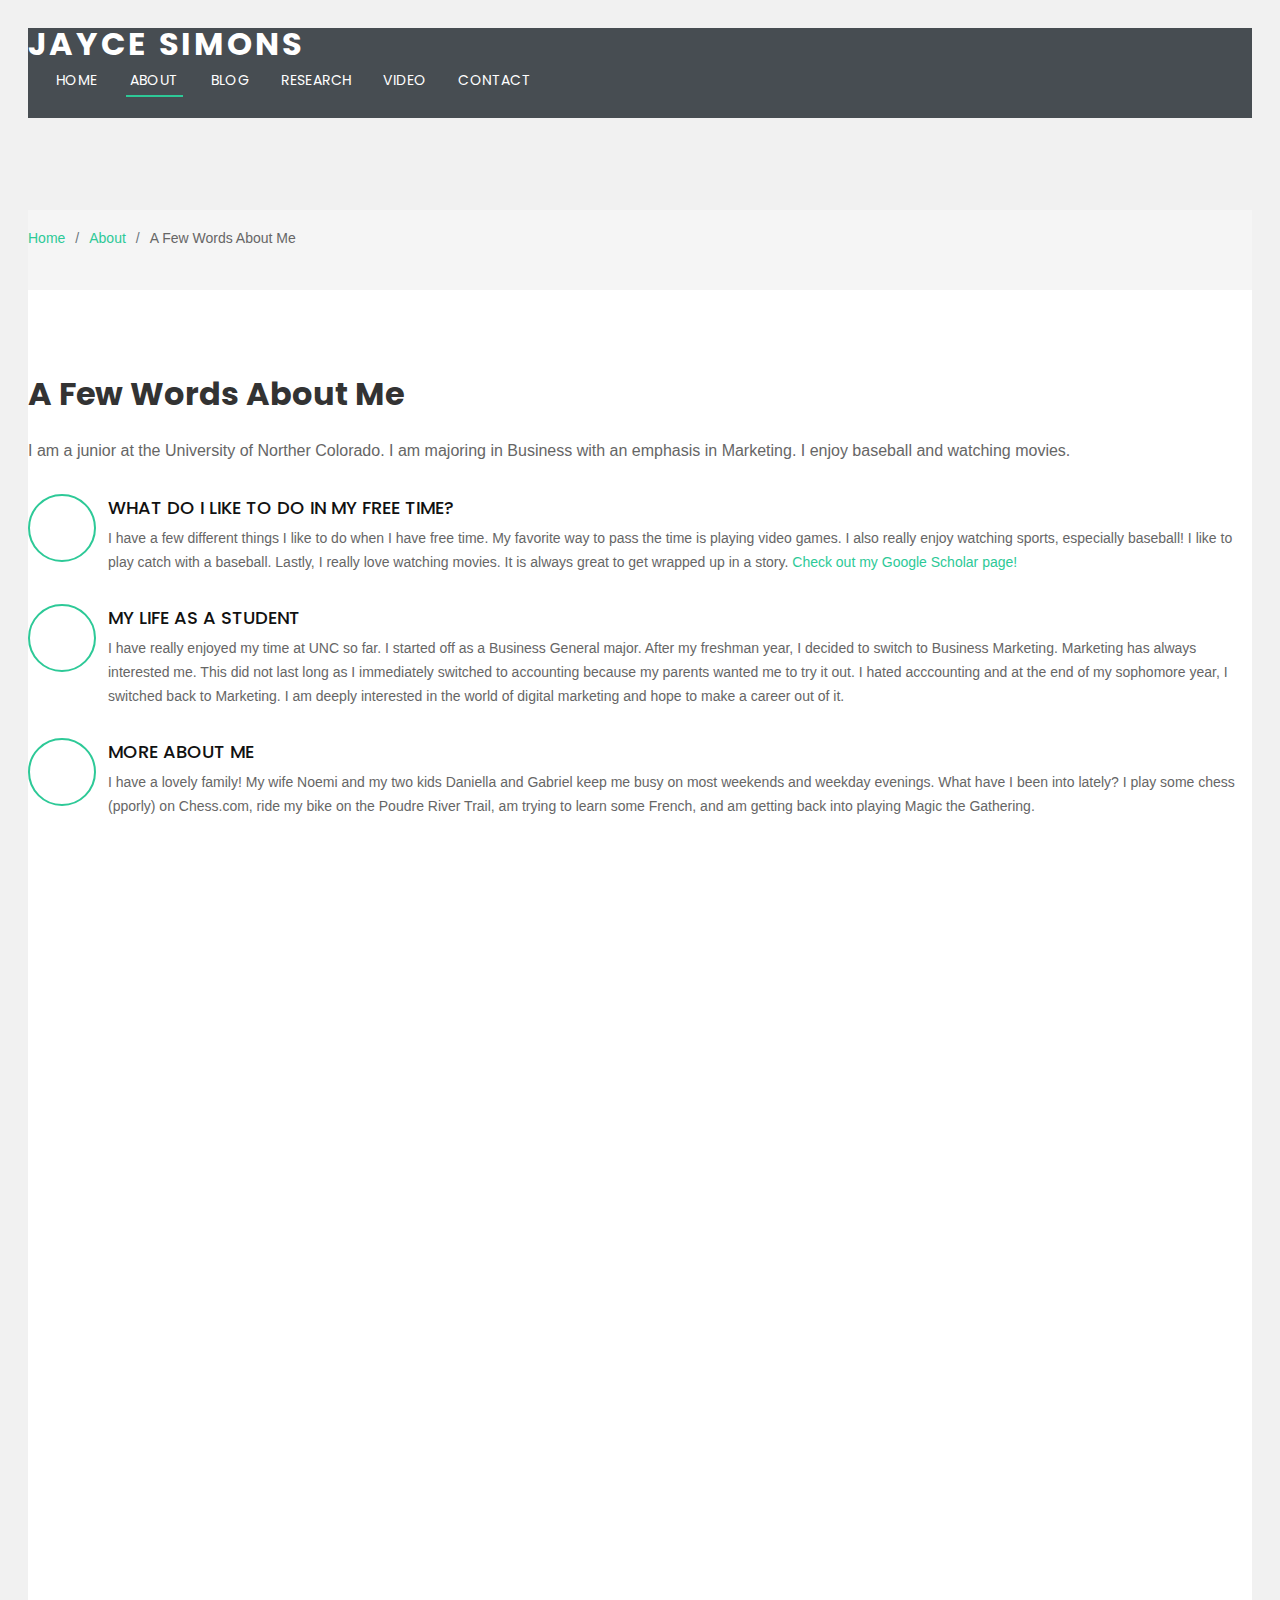
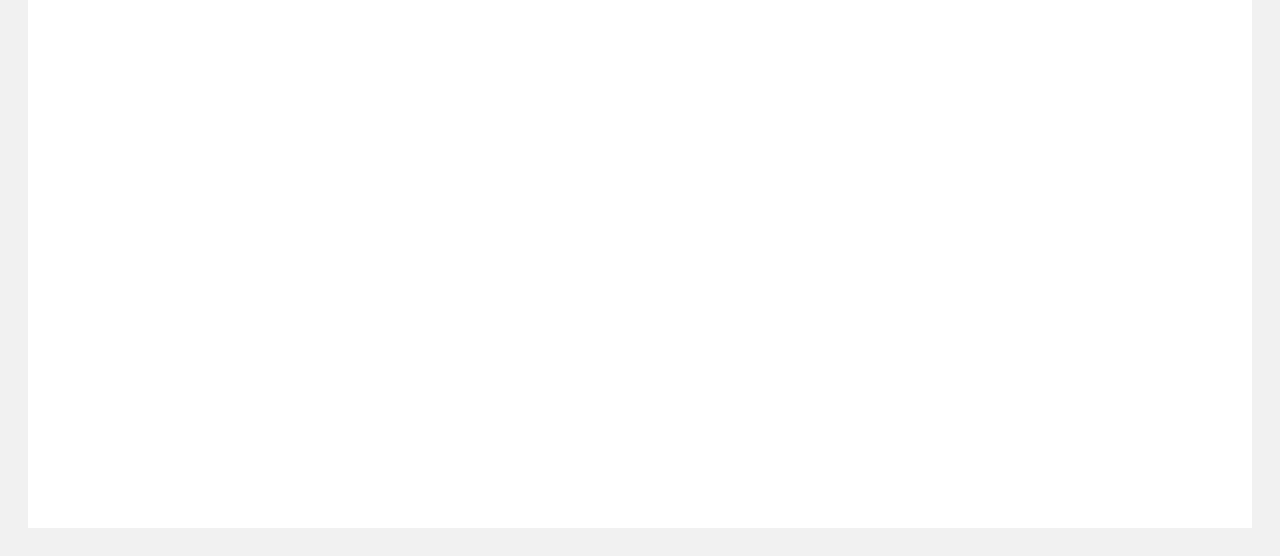
==== commit 6a743fad: "changed my life as a student text" ====
--- a/about.html
+++ b/about.html
@@ -90,7 +90,7 @@
             <div class="icon-box" data-aos="fade-up" data-aos-delay="200">
               <div class="icon"><i class="bi bi-card-checklist"></i></div>
               <h4 class="title"><a href="">My Life as a Student</a></h4>
-              <p class="description">Classes I have taught include Consumer Behavior, Marketing Research and Analysis, Web and Digital Ad Analytics, and Digital Advertising. My teaching philosophy is centered around providing students with both theory and hands-on experience in the latest marketing trends and technologies. I strive to provide a positive and supportive learning environment in the classroom. Relevant marketing technologies I teach include Google Analytics, Google Tag Manager, Google Data Studio, Google Search and Display Ads, Tableau, JASP, HTML/CSS, and Qualtrics.</p>
+              <p class="description">I have really enjoyed my time at UNC so far. I started off as a Business General major. After my freshman year, I decided to switch to Business Marketing. Marketing has always interested me. This did not last long as I immediately switched to accounting because my parents wanted me to try it out. I hated acccounting and at the end of my sophomore year, I switched back to Marketing. I am deeply interested in the world of digital marketing and hope to make a career out of it.</p>
             </div>
 
             <div class="icon-box" data-aos="fade-up" data-aos-delay="300">
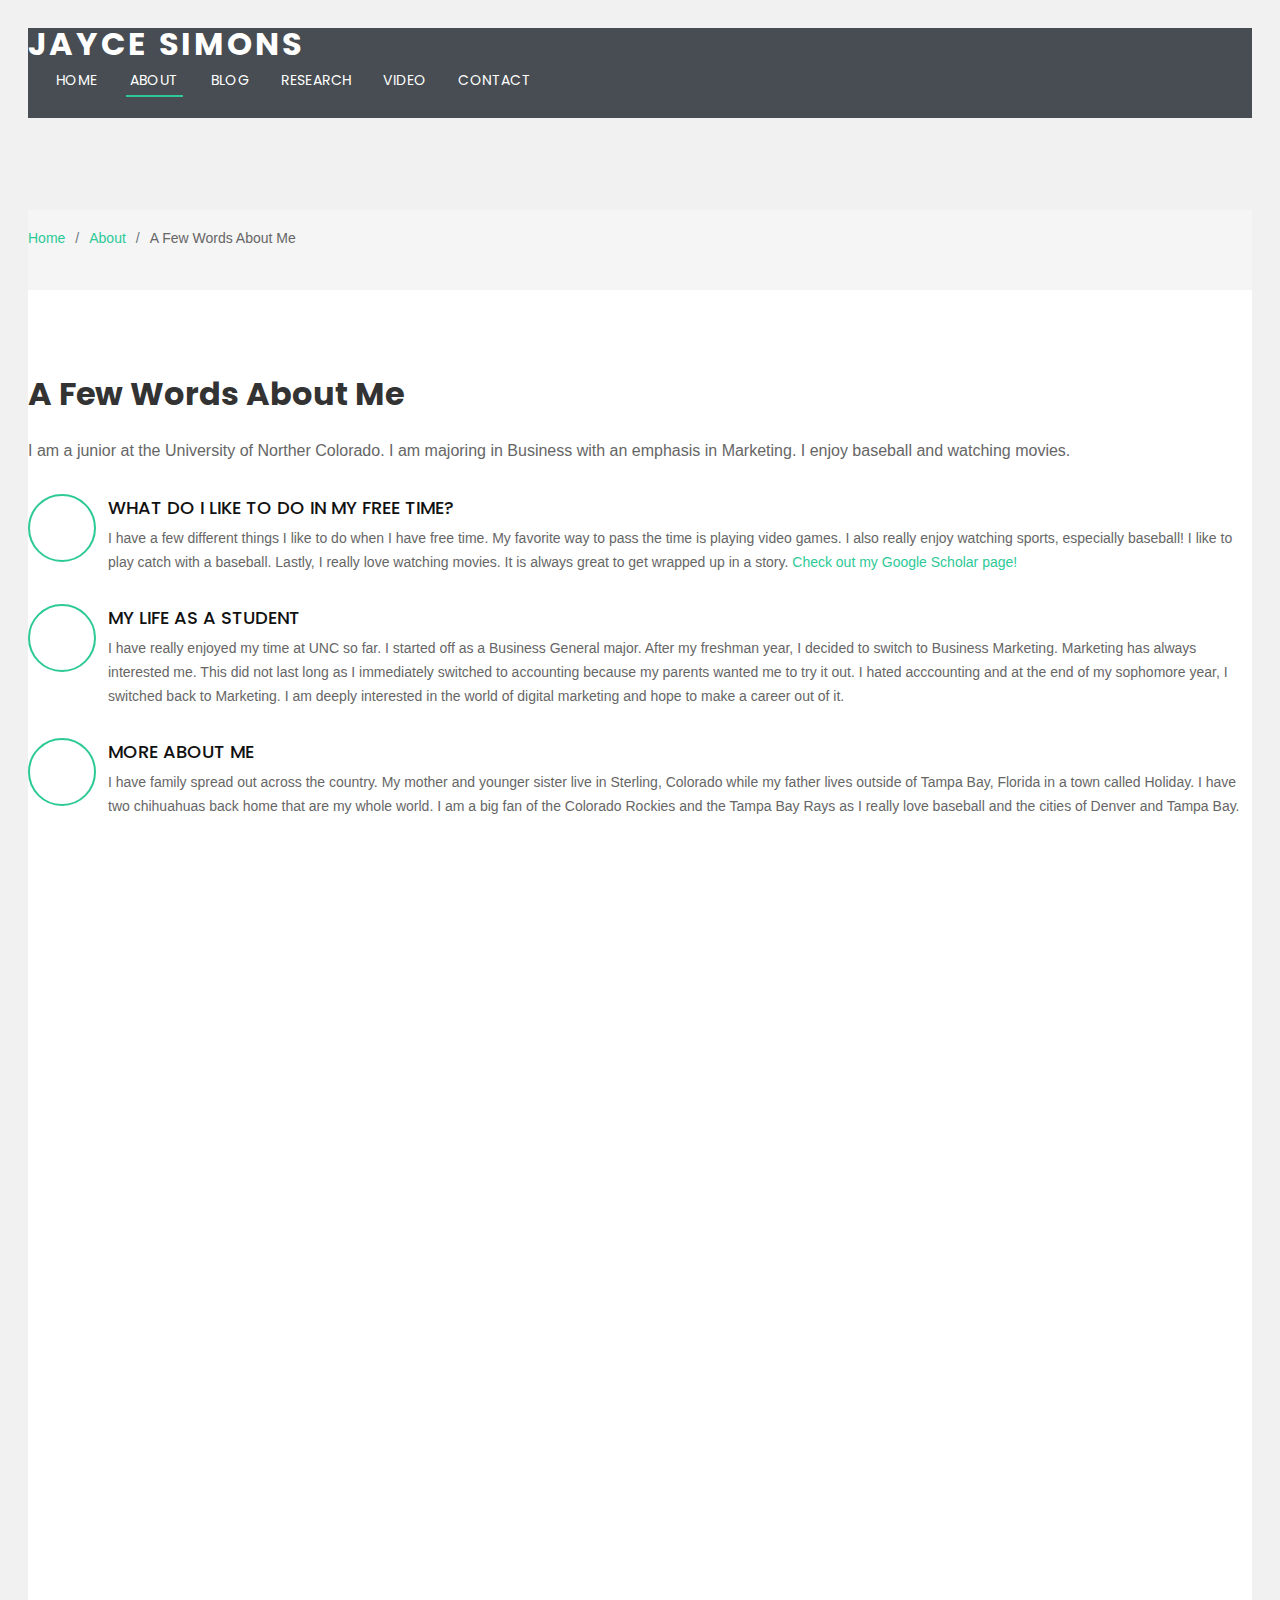
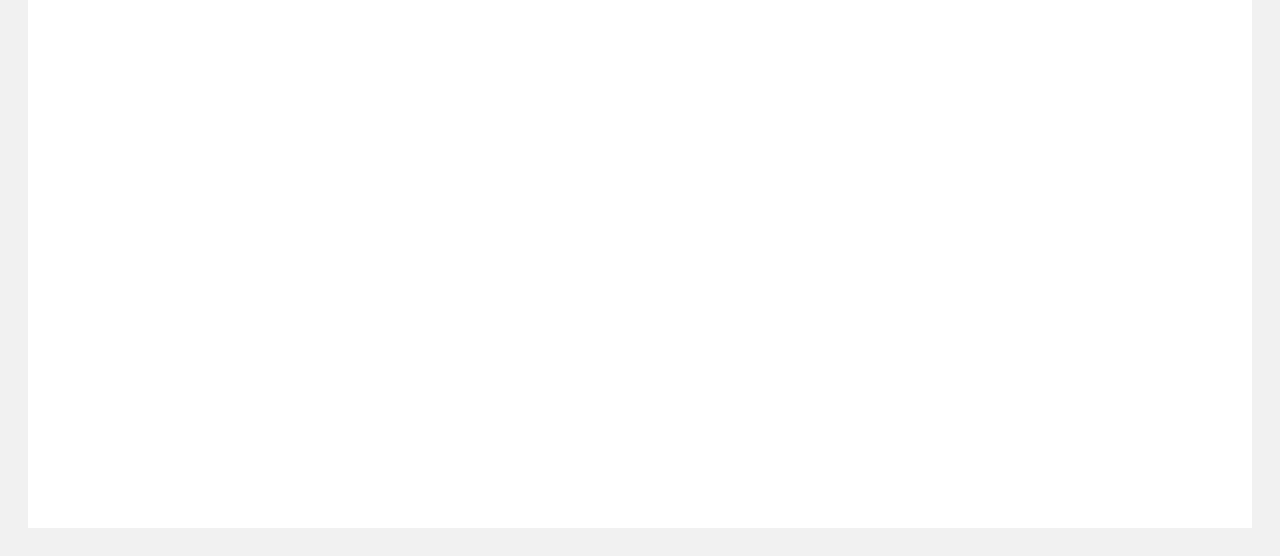
==== commit bab98150: "changed more about me text" ====
--- a/about.html
+++ b/about.html
@@ -96,7 +96,7 @@
             <div class="icon-box" data-aos="fade-up" data-aos-delay="300">
               <div class="icon"><i class="bi bi-binoculars"></i></div>
               <h4 class="title"><a href="">More About Me</a></h4>
-              <p class="description">I have a lovely family! My wife Noemi and my two kids Daniella and Gabriel keep me busy on most weekends and weekday evenings. What have I been into lately? I play some chess (pporly) on Chess.com, ride my bike on the Poudre River Trail, am trying to learn some French, and am getting back into playing Magic the Gathering.</p>
+              <p class="description">I have family spread out across the country. My mother and younger sister live in Sterling, Colorado while my father lives outside of Tampa Bay, Florida in a town called Holiday. I have two chihuahuas back home that are my whole world. I am a big fan of the Colorado Rockies and the Tampa Bay Rays as I really love baseball and the cities of Denver and Tampa Bay.</p>
             </div>
 
           </div>
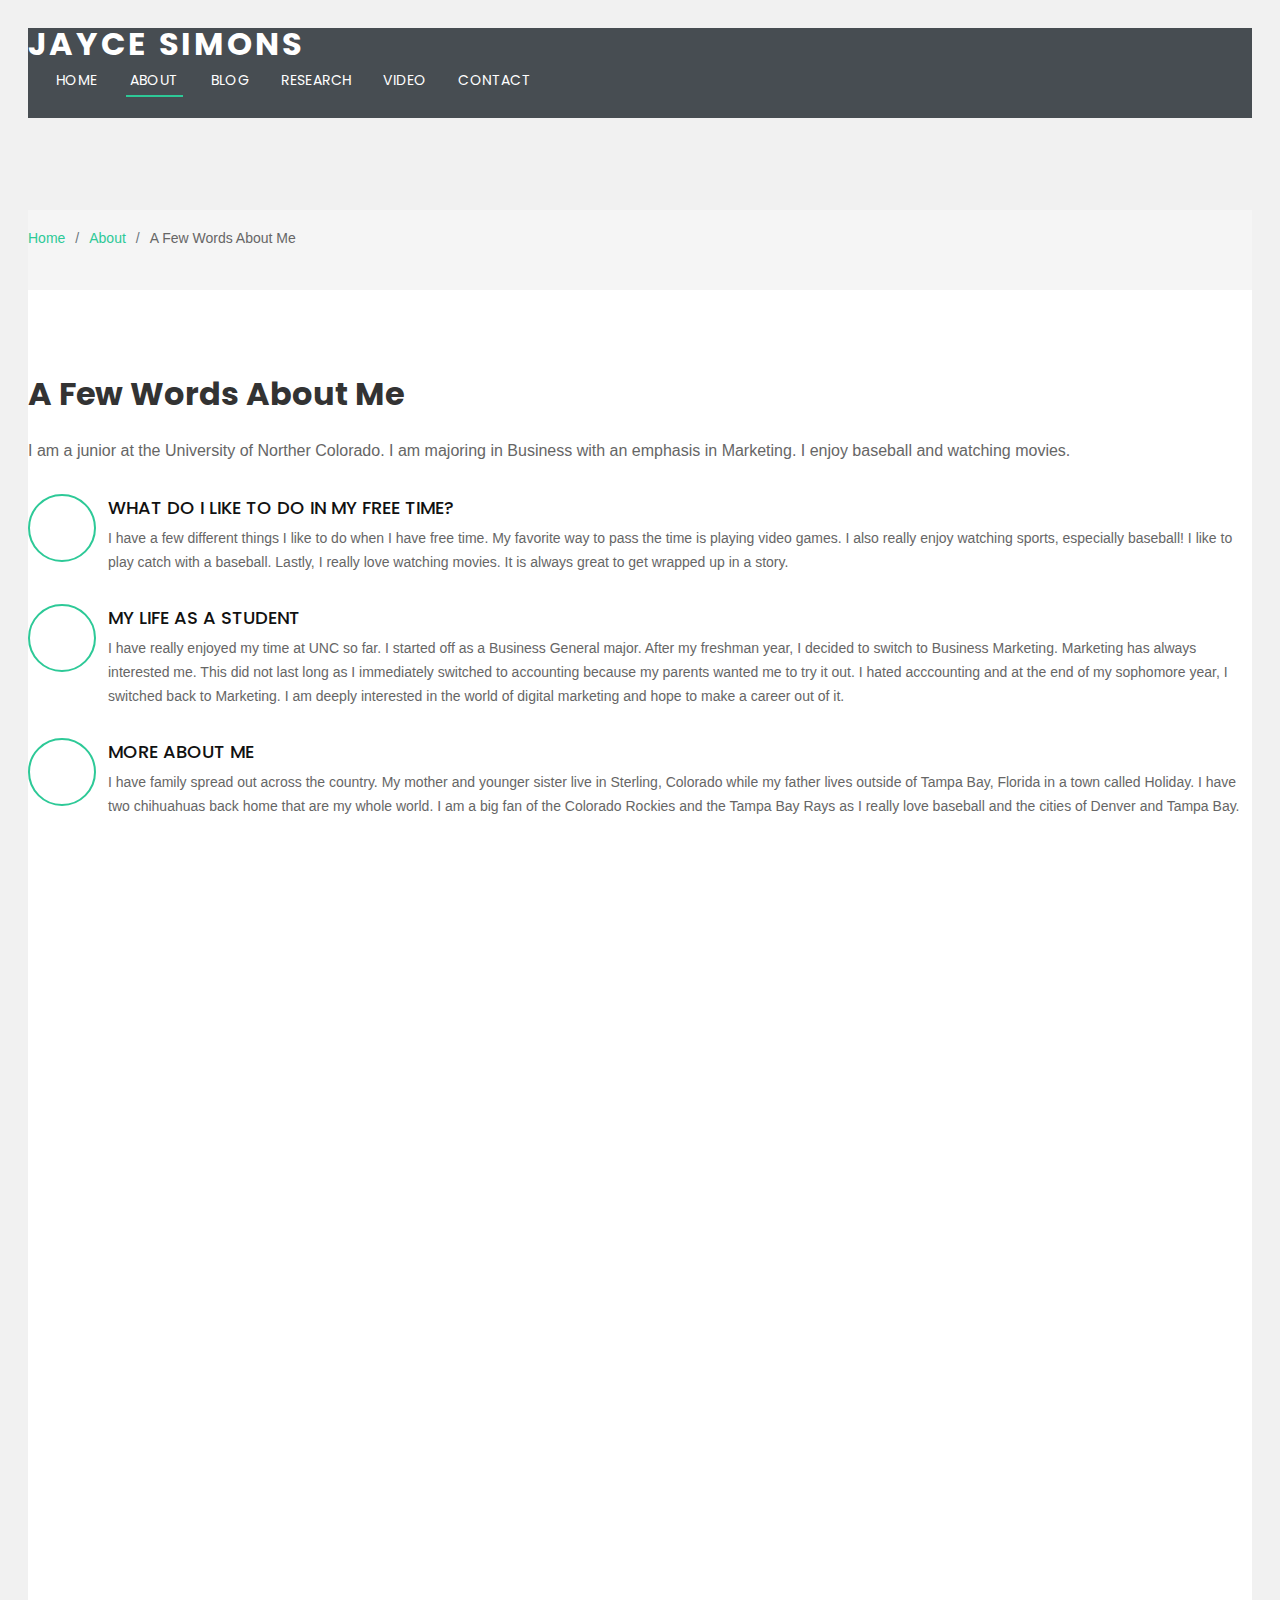
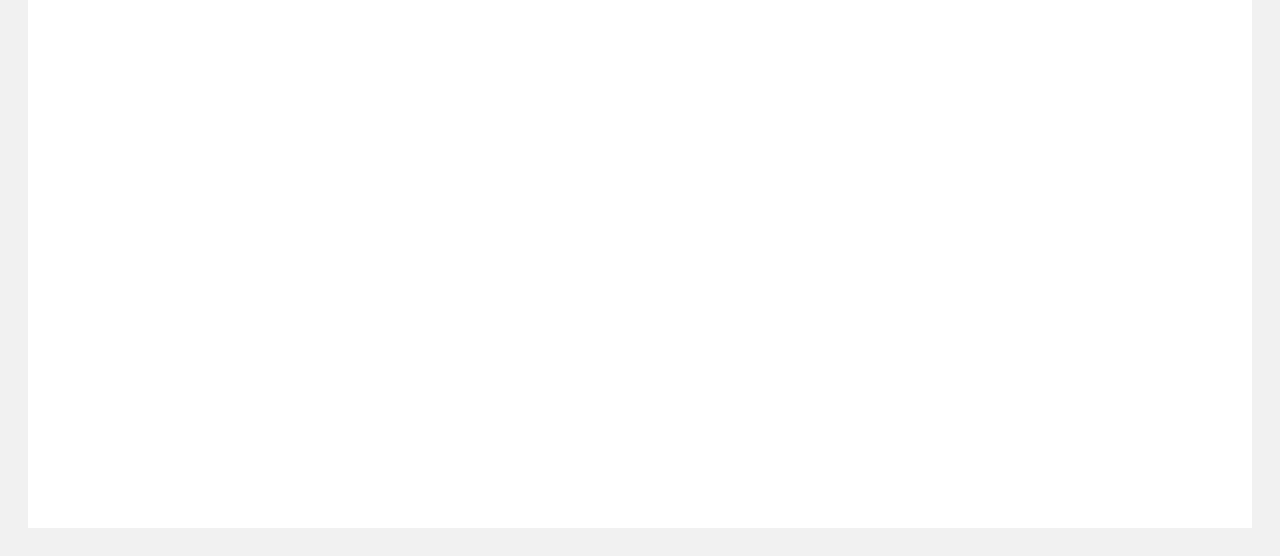
==== commit b39b3192: "removed link from about me" ====
--- a/about.html
+++ b/about.html
@@ -84,7 +84,7 @@
             <div class="icon-box" data-aos="fade-up" data-aos-delay="100">
               <div class="icon"><i class="bi bi-briefcase"></i></div>
               <h4 class="title"><a href="">What do I like to do in my free time?</a></h4>
-              <p class="description">I have a few different things I like to do when I have free time. My favorite way to pass the time is playing video games. I also really enjoy watching sports, especially baseball! I like to play catch with a baseball. Lastly, I really love watching movies. It is always great to get wrapped up in a story. <a href = https://scholar.google.com/citations?user=rDQdoI0AAAAJ&hl=en> Check out my Google Scholar page!</a></p>
+              <p class="description">I have a few different things I like to do when I have free time. My favorite way to pass the time is playing video games. I also really enjoy watching sports, especially baseball! I like to play catch with a baseball. Lastly, I really love watching movies. It is always great to get wrapped up in a story.
             </div>
 
             <div class="icon-box" data-aos="fade-up" data-aos-delay="200">
